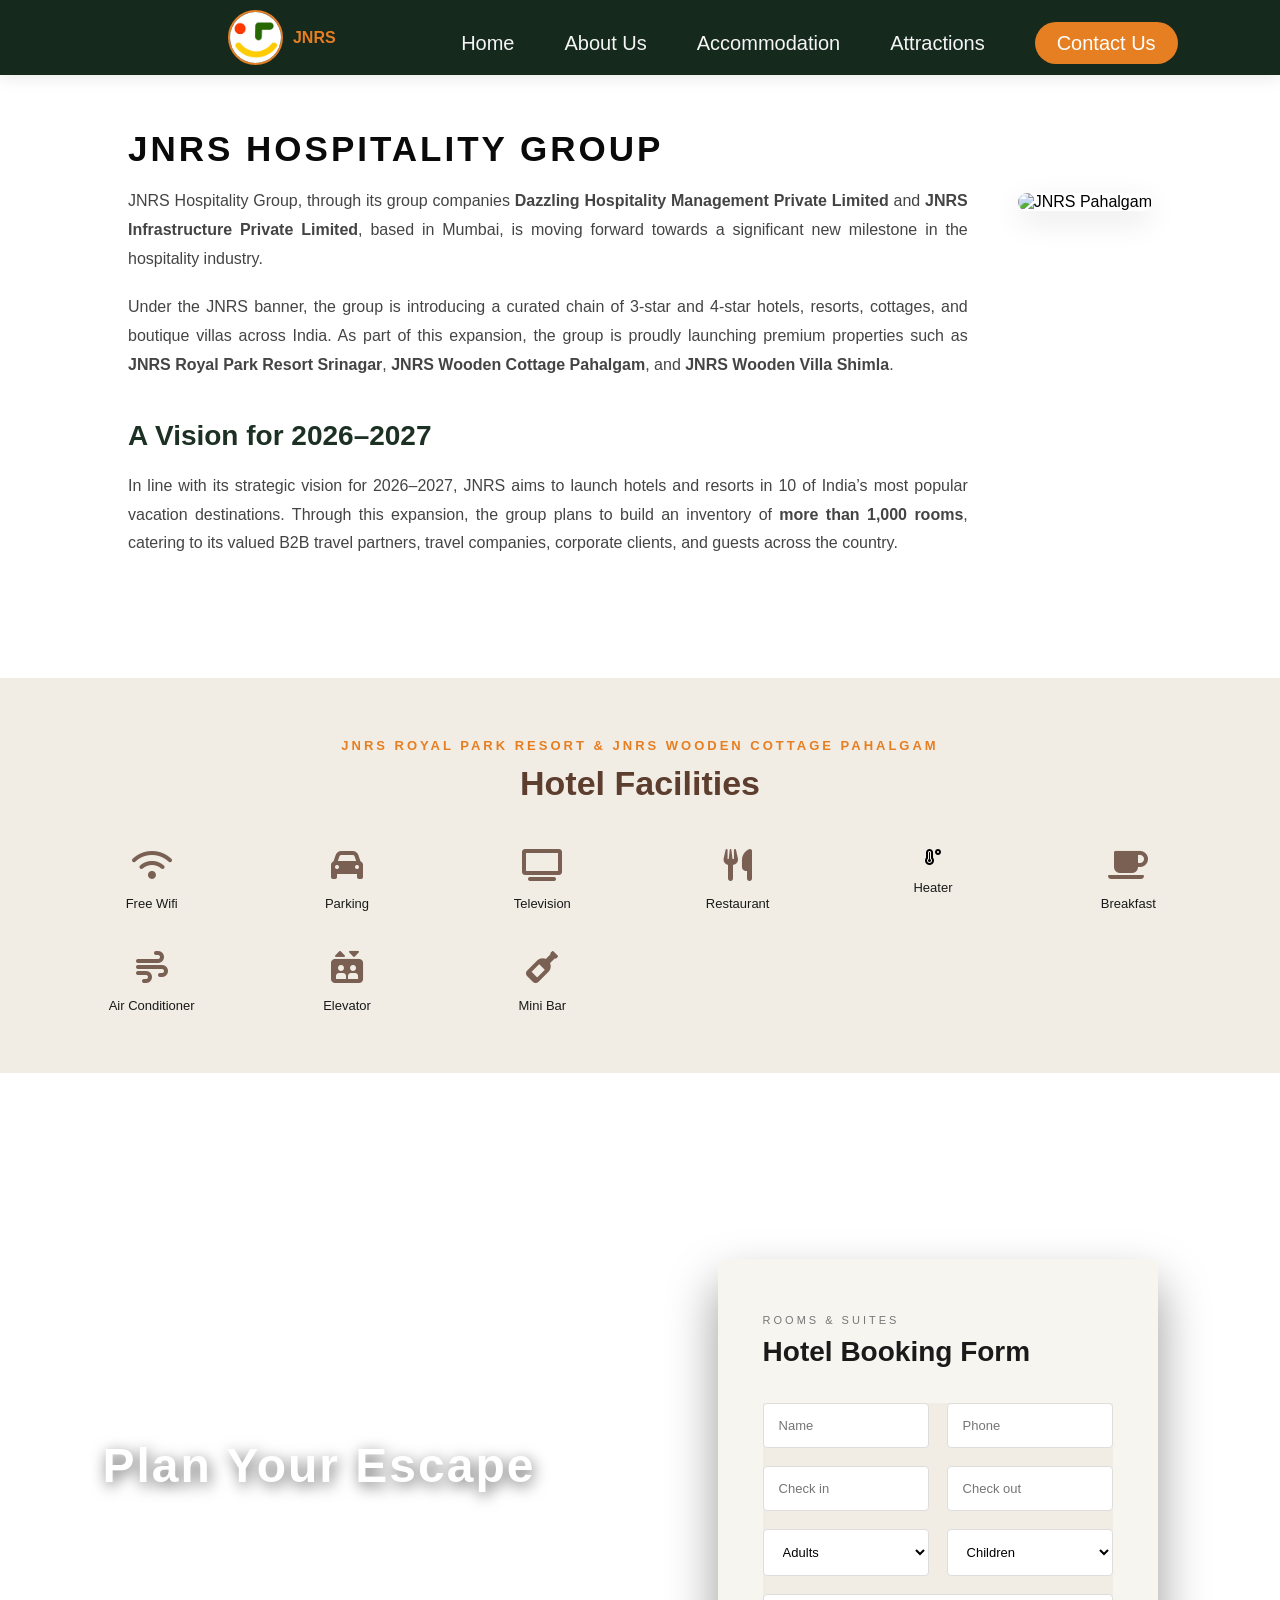
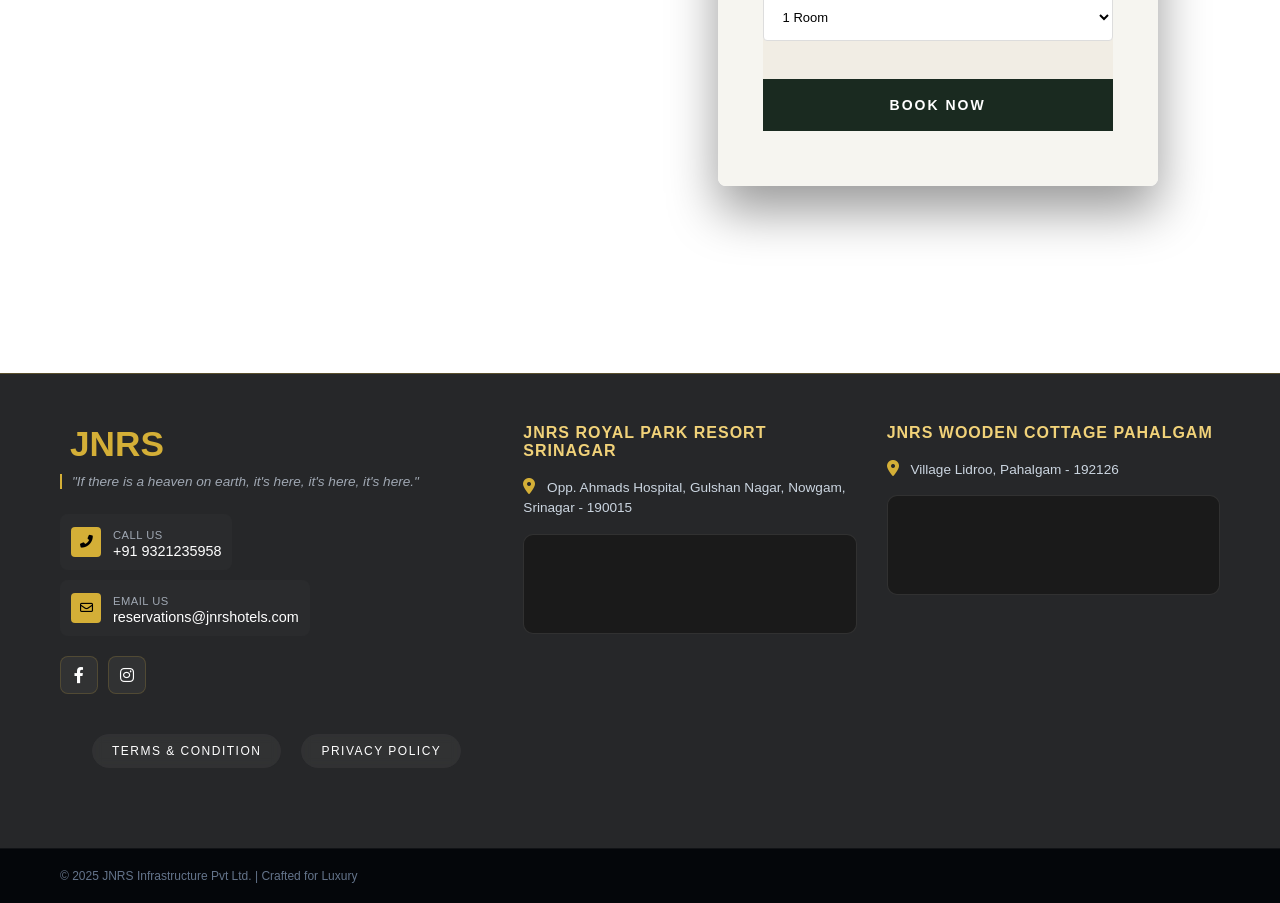
==== about.html @ b3de057d "Initial commit" ====
<!DOCTYPE html>
<html lang="en">
<head>
    <meta charset="UTF-8">
    <meta name="viewport" content="width=device-width, initial-scale=1.0">
    <title>About JNRS Hospitality Group | Mumbai</title>
    
   <link href="https://fonts.googleapis.com/css2?family=Poppins:wght@300;400;600&display=swap" rel="stylesheet">
    <link rel="stylesheet" href="https://cdnjs.cloudflare.com/ajax/libs/font-awesome/6.0.0/css/all.min.css">
    <link href="https://fonts.googleapis.com/css2?family=Poppins:wght@300;400;600;800&display=swap" rel="stylesheet">
    <link href="https://unpkg.com/aos@2.3.1/dist/aos.css" rel="stylesheet">
    <link rel="stylesheet" href="https://cdnjs.cloudflare.com/ajax/libs/font-awesome/6.0.0/css/all.min.css">
    <link rel="stylesheet" href="https://cdnjs.cloudflare.com/ajax/libs/animate.css/4.1.1/animate.min.css"/>
    <link rel="stylesheet" href="css/style.css">
    <style>
       .jnrs-legacy-section {
    padding: 100px 10%;
    background-color: #ffffff;
    font-family: 'Poppins', sans-serif;
}

.legacy-container {
    display: flex;
    gap: 50px;
    align-items: flex-start;
}

.legacy-text {
    flex: 1.2;
}

.legacy-tagline {
    font-size:35px;
    letter-spacing: 3px;
    color: #0a0a0a;
    display: block;
    /* margin-bottom: 15px; */
     font-weight: 900;
     margin-top:-4rem;

}

.legacy-title {
    font-family: 'Tenor Sans', sans-serif;
    font-size: 18px;
    line-height: 1.2;
    color: #1D3024;
    margin-top: 20px;
    font-weight: 400;
    margin-bottom:9px;
}

.sub-title-legacy {
    font-family: 'Tenor Sans', sans-serif;
    font-size: 28px;
    color: #1D3024;
    margin: 40px 0 20px;
}

.legacy-para {
    font-size: 16px;
    line-height: 1.8;
    color: #444;
    margin-bottom: 20px;
    text-align: justify;
}

/* --- YAHAN SE CHANGES HAIN (IMAGES ALAG KARNE KE LIYE) --- */

 

 
.img-wrapper-sub {
    flex: 1;             /* Barabar width */
    width: 100%;         
    margin-top: 0;       /* Sab clear kar diya */
    position: relative;  /* Overlap hatane ke liye absolute ki jagah relative */
     
}

.legacy-img-2 {
    width: 600px;
    height: 500px; 
    object-fit: cover;
    border-radius: 10px;
    box-shadow: 0 10px 30px rgba(0,0,0,0.1);
}
 

/* --- MOBILE SETTINGS --- */

@media (max-width: 992px) {
    .legacy-container {
        flex-direction: column; /* Mobile par text upar, images niche */
        margin-bottom:-5rem;
    }
    
    
    .legacy-text{
        margin-top:-2rem;
    }
    .legacy-tagline{
        font-size:18px;
        font-weight:900px;
        margin-bottom:-0.2rem;
        /* margin-top:3px;     */
    }
    
    .legacy-title {
        font-size: 32px;
    }

     .legacy-img-2 {
        height: 250px;         /* Mobile par height kam kar di taaki screen fit ho */
        margin-left:-1rem;
        width:100%;
    }
}
    </style>

</head>
<body>
  <header>
        <a href="index.html" class="logo">
          <div class="logo">
                <img src="images/image.png" alt="JNRS Logo">
                           <span>JNRS</span></a>
           </div>
           </a>
        
        <div class="menu-toggle" id="mobile-menu">
            <i class="fas fa-bars"></i>
        </div>

        <nav>
            <ul class="nav-links" id="nav-list" style="font-size:35px;">
                <li><a href="index.html">Home</a></li>
                <li><a href="about.html">About Us</a></li>
                <li><a href="index.html#accoommodation">Accommodation</a></li>
                <li><a href="index.html#attractions">Attractions</a></li>
                <li><a href="#contact" class="btn-contact">Contact Us</a></li>
            </ul>
        </nav>
    </header>
 <br>
 
    <section class="jnrs-legacy-section">
    <div class="legacy-container">
        <div class="legacy-text">
            <span class="legacy-tagline">JNRS HOSPITALITY GROUP</span>
            <!-- <h2 class="legacy-title">Strategic Vision Crafting Intimate Escapes.</h2> -->
            <br>
            <p class="legacy-para">
                JNRS Hospitality Group, through its group companies <strong>Dazzling Hospitality Management Private Limited</strong> and <strong>JNRS Infrastructure Private Limited</strong>, based in Mumbai, is moving forward towards a significant new milestone in the hospitality industry.
            </p>

            <p class="legacy-para">
                Under the JNRS banner, the group is introducing a curated chain of 3-star and 4-star hotels, resorts, cottages, and boutique villas across India. As part of this expansion, the group is proudly launching premium properties such as <strong>JNRS Royal Park Resort Srinagar</strong>, <strong>JNRS Wooden Cottage Pahalgam</strong>, and <strong>JNRS Wooden Villa Shimla</strong>.
            </p>

            <h3 class="sub-title-legacy">A Vision for 2026–2027</h3>
            
            <p class="legacy-para">
                In line with its strategic vision for 2026–2027, JNRS aims to launch hotels and resorts in 10 of India’s most popular vacation destinations. Through this expansion, the group plans to build an inventory of <strong>more than 1,000 rooms</strong>, catering to its valued B2B travel partners, travel companies, corporate clients, and guests across the country.
            </p>
        </div>

        <div class="legacy-images">
            <div class="img-wrapper-sub">
                <img src="https://images.unsplash.com/photo-1582719478250-c89cae4dc85b?auto=format&fit=crop&w=1000&q=80" alt="JNRS Pahalgam" class="legacy-img-2">
            </div>
        </div>
    </div>
</section>
 
<!-- section 6  FACILITIES-->
   <section class="facilities-section"> 
        <span class="fac-badge">JNRS ROYAL PARK Resort & JNRS WOODEN COTTAGE PAHALGAM </span>
        <h2 class="fac-title">Hotel Facilities</h2>

        <div class="facilities-grid">
            <div class="fac-item">
                <i class="fa-solid fa-wifi fac-icon"></i>
                <span>Free Wifi</span>
            </div>
            <div class="fac-item">
                <i class="fa-solid fa-car fac-icon"></i>
                <span>Parking</span>
            </div>
            <div class="fac-item">
                <i class="fa-solid fa-tv fac-icon"></i>
                <span>Television</span>
            </div>
            <div class="fac-item">
                <i class="fa-solid fa-utensils fac-icon"></i>
                <span>Restaurant</span>
            </div>
           <div class="fac-item">
                   <i class="fa-solid fa-temperature-high"></i>
                     <span>Heater</span>
              </div>
            <div class="fac-item">
                <i class="fa-solid fa-mug-saucer fac-icon"></i>
                <span>Breakfast</span>
            </div>
            <!-- <div class="fac-item">
                <i class="fa-solid fa-paw fac-icon"></i>
                <span>Pet Friendly</span>
            </div> -->
            <div class="fac-item">
                <i class="fa-solid fa-wind fac-icon"></i>
                <span>Air Conditioner</span>
            </div>
            <div class="fac-item">
                <i class="fa-solid fa-elevator fac-icon"></i>
                <span>Elevator</span>
            </div>
            <div class="fac-item">
                <i class="fa-solid fa-wine-bottle fac-icon"></i>
                <span>Mini Bar</span>
            </div>
            <!-- <div class="fac-item">
                <i class="fa-solid fa-vault fac-icon"></i>
                <span>Locker</span>
            </div> -->
        </div>
    </section>


 
     <div class="booking-wrapper">
        <section class="booking-section">
            <div class="booking-left">
                <h2>Plan Your Escape</h2>
                <p class="pc">In the paradise of Kashmir—where summers glow, winters sparkle with snow, and every occasion becomes magical—your story begins here.</p>
               <br>
                <div class="reservation-box">
                    
                    <div class="res-icon"><i class="fa-solid fa-phone-volume"></i></div>
                    <div class="res-text">
                         <!-- <a href="tel:9321235958" class="action-card"></a> -->
                        <span>Reservation</span>
                       
                        <div class="res-numbers">
                           +91 93212 35958
                        </div>
                    </a>
                    </div>
                    
                </div>
            </div>

            <div class="booking-right">
                <div class="form-header">
                    <span style="text-transform: uppercase; letter-spacing: 3px; font-size: 11px; color: #777; display: block; margin-bottom: 10px;">Rooms & Suites</span>
                    <h3>Hotel Booking Form</h3>
                </div>

                <form class="booking-form" action="process_booking.php" method="POST">
                    <div class="input-group">
                        <input type="text" name="guest_name" placeholder="Name" required>
                        <!-- <i class="fa-regular fa-user"></i> -->
                    </div>
                    
                    <div class="input-group">
                        <input type="tel" name="guest_phone" placeholder="Phone" required>
                        <!-- <i class="fa-solid fa-mobile-screen-button"></i> -->
                    </div>

                    <div class="input-group">
                        <input type="text" name="check_in" onfocus="(this.type='date')" onblur="(this.type='text')" placeholder="Check in" required>
                        <!-- <i class="fa-regular fa-calendar-days"></i> -->
                    </div>

                    <div class="input-group">
                        <input type="text" name="check_out" onfocus="(this.type='date')" onblur="(this.type='text')" placeholder="Check out" required>
                        <!-- <i class="fa-regular fa-calendar-days"></i> -->
                    </div>

                    <div class="input-group">
                        <select name="adults">
                            <option value="" disabled selected>Adults</option>
                           <option value="1">1 Adult</option>
                           <option value="2">2 Adults</option>
                           <option value="3">3 Adults</option>
                        </select>
                        <!-- <i class="fa-solid fa-chevron-down"></i> -->
                    </div>

                    <div class="input-group">
                        <select name="children">
                        <option value="" disabled selected>Children</option>
                            <option value="0">None</option>
                         <option value="1">1 Child</option>
                             <option value="2">2 Children</option>
                            </select>
                        <!-- <i class="fa-solid fa-chevron-down"></i> -->
                    </div>

                    <div class="input-group" style="grid-column: span 2;">
                        <select name="rooms">
                         <option value="1">1 Room</option>
                         <option value="2">2 Rooms</option>
                         <option value="3">3 Rooms</option>
                            </select>
                        <!-- <i class="fa-solid fa-chevron-down"></i> -->
                    </div>

                    <button type="submit" name="submit_booking" class="check-btn">BOOK NOW</button>
                </form>
            </div>
        </section>
        
        
    </div>
    <!-- footer -->
    <footer class="main-footer" data-aos="fade-up">
    <div class="footer-container">
        <div class="footer-grid">
            <div class="footer-col brand-info">
                <a href="#" class="logo footer-logo"><span>JNRS</span></a>
                <p class="brand-quote">"If there is a heaven on earth, it's here, it's here, it's here."</p>
                
                <div class="contact-actions">
                    <a href="tel:9321235958" class="action-card">
                        <div class="icon-box-sm"><i class="fas fa-phone-alt"></i></div>
                        <div class="action-text">
                            <span>Call Us</span>
                            <p id="contact">+91 9321235958</p>
                        </div>
                    </a>
                    <a href="mailto:reservations@jnrshotels.com" class="action-card">
                        <div class="icon-box-sm"><i class="far fa-envelope"></i></div>
                        <div class="action-text">
                            <span>Email Us</span>
                            <p>reservations@jnrshotels.com</p>
                        </div>
                    </a>
                </div>

                <div class="social-wrapper">
                    <a href="https://www.facebook.com/dazzling.travels.92" class="social-link" target="_blank"><i class="fab fa-facebook-f"></i></a>
                    <a href="https://www.instagram.com/jnrsinfrastructurepvtltd" class="social-link" target="_blank"><i class="fab fa-instagram"></i></a>
                    <!-- <a href="#" class="social-link" target="_blank"><i class="fab fa-google"></i></a> -->
                </div>
                  <div class="footer-links">
                  <a href="terms.html" class="footer-btn">Terms & Condition</a>
                      <a href="refund-policy.html" class="footer-btn">Privacy Policy</a>
                          <!-- <a href="#" class="footer-btn">Blog</a> -->
            </div>
                </div>

            <div class="footer-col">
                <h4 class="col-title">JNRS Royal Park Resort Srinagar </h4>
                <div class="loc-content">
                    <p class="loc-detail">
                        <i class="fas fa-map-marker-alt"></i> 
                        Opp. Ahmads Hospital, Gulshan Nagar, Nowgam, Srinagar - 190015
                    </p>
                    <div class="mini-map">
                        <iframe src="https://www.google.com/maps/embed?pb=!1m18!1m12!1m3!1d3307.2345!2d74.812345!3d34.012345!2m3!1f0!2f0!3f0!3m2!1i1024!2i768!4f13.1!3m3!1m2!1s0x0%3A0x0!2zMzTCsDAwJzQ0LjQiTiA3NMKwNDgnNDQuNCJF!5e0!3m2!1sen!2sin!4v1625000000000!5m2!1sen!2sin" allowfullscreen="" loading="lazy"></iframe>
                        <a href="https://maps.app.goo.gl/pztSNGgha9EeiLEQ6" target="_blank" class="map-btn">Get Direction <i class="fas fa-arrow-right"></i></a>
                    </div>
                </div>
                <br>
                <br>
                
            </div>
            

            <div class="footer-col">
                <h4 class="col-title">JNRS Wooden Cottage Pahalgam  </h4>
                <div class="loc-content">
                    <p class="loc-detail">
                        <i class="fas fa-map-marker-alt"></i>
                         
  Village Lidroo, Pahalgam - 192126
                    </p>
                    <div class="mini-map">
                        <iframe src="https://www.google.com/maps/embed?pb=!1m18!1m12!1m3!1d3315.1234!2d75.312345!3d34.022345!2m3!1f0!2f0!3f0!3m2!1i1024!2i768!4f13.1!3m3!1m2!1s0x0%3A0x0!2zMzTCsDAxJzIwLjAiTiA3NcKwMTgnNDQuNCJF!5e0!3m2!1sen!2sin!4v1625000000000!5m2!1sen!2sin" allowfullscreen="" loading="lazy"></iframe>
                        <a href="https://maps.app.goo.gl/pWcfEBao93suQa9q9" target="_blank" class="map-btn">Get Direction <i class="fas fa-arrow-right"></i></a>
                    </div>
                </div>
            </div>
        </div>
      
    </div>

    <div class="footer-copyright">
        <div class="container bottom-flex">
            <p>© 2025 JNRS Infrastructure Pvt Ltd. | Crafted for Luxury</p>
            <!-- <div class="trust-badges">
                <i class="fab fa-cc-visa"></i>
                <i class="fab fa-cc-mastercard"></i>
                <i class="fas fa-shield-alt"></i>
            </div> -->
        </div>
    </div>
</footer>
    <script src="https://unpkg.com/aos@2.3.1/dist/aos.js"></script>
<script src="script.js"></script>
    <script src="https://unpkg.com/aos@2.3.1/dist/aos.js"></script>
    <script>AOS.init({ duration: 1000 });</script>
    <script>
    const counters = document.querySelectorAll('.counter');
    const speed = 200; // Animation ki speed (jitna kam, utna fast)

    const startCounters = () => {
        counters.forEach(counter => {
            const updateCount = () => {
                const target = +counter.getAttribute('data-target');
                const count = +counter.innerText;

                // Increament calculate karna
                const inc = target / speed;

                if (count < target) {
                    // Number badhana aur round karna
                    counter.innerText = Math.ceil(count + inc);
                    setTimeout(updateCount, 15);
                } else {
                    counter.innerText = target;
                }
            };
            updateCount();
        });
    }

    // Intersection Observer taaki animation tabhi chale jab user section par pahuche
    const observer = new IntersectionObserver((entries) => {
        entries.forEach(entry => {
            if(entry.isIntersecting) {
                startCounters();
                observer.unobserve(entry.target); // Ek hi baar animate hoga
            }
        });
    }, { threshold: 0.5 });

    document.querySelectorAll('.stats-grid').forEach(grid => {
        observer.observe(grid);
    });
</script>
 <script src="https://unpkg.com/aos@2.3.1/dist/aos.js"></script>
<script src="js/script.js"></script>
</body>
</html>
---- css/style.css ----
/* Universal Reset */






  
* {
    margin: 0;
    padding: 0;
    box-sizing: border-box;
    font-family: 'Poppins', sans-serif;
}





html, body {
    overflow-x: hidden;
    scroll-behavior: smooth;
    width: 100%;
    background-color:white;
}



/* video */


.video-section {
    width: 100%;
    padding: 40px 20px; /* Padding thoda kam kiya */
    background: #f5f7fa;
    text-align: center;
    /* Height yaha se hatayein taaki content ke hisab se adjust ho */
}

.video-box {
    position: relative;
    width: 80%; /* Video ki width thodi kam ki screen par center dikhne ke liye */
    max-width: 900px; /* Laptop par bahut bada na dikhe */
    margin: 0 auto; /* Center alignment */
    border-radius: 15px;
    overflow: hidden;
    box-shadow: 0 10px 25px rgba(0,0,0,0.2);
    
    /* Yaha se aap height control kar sakte hain */
    height: 450px; /* Aap is value ko 300px ya 400px karke check kar sakte hain */
}

.video-box video {
    width: 100%;
    height: 100%; /* Box ki height ko fill karega */
    display: block;
    object-fit: cover; /* Video stretch nahi hogi, perfectly crop hokar fit hogi */
}

/* Mobile ke liye height adjust karein */
@media (max-width: 768px) {
    .video-box {
        width: 100%;
        height: 250px; /* Mobile par height kam rakhi */
    }
}











header {
    display: flex;
    justify-content: space-between;
    align-items: center;
    padding: 10px 8%; /* Vertical padding thoda kam kiya hai logo fit karne ke liye */
    background: #16291d;
    box-shadow: 0 4px 15px rgba(0,0,0,0.08);
    position: sticky;
    top: 0;
    z-index: 1000;
}

/* --- Logo Section Start --- */
.logo {
    display: flex;
    align-items: center;
    text-decoration: none;
}

.logo img {
    width: 55px;         /* Logo ka size yahan se control karein */
    height: 55px;        /* Width aur Height same rakhein perfect circle ke liye */
    border-radius: 50%;  /* Perfect Circle ke liye hamesha 50% use karein */
    object-fit: cover;   /* Image ko stretch hone se bachata hai */
    border: 2px solid #e67e22; /* Optional: Logo ke charo taraf ek orange ring */
}

.logo span { 
    color: #e67e22; 
    margin-left: 10px; /* Logo aur text ke beech gap */
    font-weight: 700;
}
/* --- Logo Section End --- */

.nav-links {
    list-style: none;
    display: flex;
    gap: 50px;
    align-items: center;
}

.nav-links li a {
    text-decoration: none;
    color: #f5f5f6;
    font-size: 20px;
    font-weight: 500;
    transition: 0.3s;
}

.nav-links li a:not(.btn-contact):hover { 
    color: #e67e22; 
}

.btn-contact {
    background: #e67e22;
    color: white !important;
    padding: 10px 22px;
    border-radius: 50px;
    text-align: center;
}

.menu-toggle {
    display: none;
    font-size: 37px;
    cursor: pointer;
    color: #ffffff; /* Green background par black ki jagah white behtar dikhega */
}

/* --- Responsive Styles --- */
@media (max-width: 992px) {
    header { 
        padding: 10px 20px; 
        width: 100%;
    }

    .menu-toggle { 
        display: block; 
        margin-right: -8rem; /* Margin-right ko clean kiya */
    }
  
    .logo img{
    /* display: flex; */
    /* align-items: center; */
    /* text-decoration: none; */
    margin-left:-10em;
   }

    .nav-links {
        position: absolute;
        top: 75px; 
        right: 5%;
        width: 200px;
        background: #020202;
        flex-direction: column;
        gap: 10px;
        padding: 25px;
        border-radius: 15px;
        box-shadow: 0 10px 30px rgba(0, 0, 0, 0.5);
        transform: translateY(-20px);
        opacity: 0;
        visibility: hidden;
        transition: all 0.3s ease-in-out;
    }

    .nav-links.active {
        transform: translateY(0);
        opacity: 1;
        visibility: visible;
    }

    .nav-links li {
        width: 100%;
        text-align: center;
    }

    .nav-links li a {
        display: block;
        padding: 10px;
        font-size: 16px;
    }

    .btn-contact {
        margin-top: 10px;
        width: 100%;
    }
}
/* body{
    background:#000;
    font-family: Arial, sans-serif;
} */

/* HERO SECTION */
.hero-section{
   position: relative;
    width: 100%;
    height: 100vh;
    overflow: hidden;
    background-color: #000; /* Background black taaki vertical images ke side mein khali na dikhe */
    margin-top:0.01rem;
}

/* SLIDER WRAPPER */
.slider{
    width: 1000px; /* Ise 100% rakhein taaki responsive rahe */
    height:1700px;
}

/* SLIDE */
.slide{
    position: absolute;
    top:1rem;
    left: 0;
    background-position: center;
    background-repeat: no-repeat;
    opacity: 0;
    transition: opacity 1s ease-in-out;
}

/* Active Slide */
.slide.active{
    opacity:1;
}

/* Horizontal Image (default) */
.cover{
    background-size:900px;
}

/* Vertical Image */
.contain{
    background-size:contain;
    background-color:#000;
}

/* Sabse pehle Desktop/Laptop ke liye default style */
 

/* MOBILE */
@media(max-width:768px){
    .overlay h1{
        font-size:24px;
    }
}
        /* sayari */
        .shayari-container {
    margin-top:5px;
    padding-top: 10px;
    /* border-top: 1px solid rgba(12, 12, 12, 0.3); Halka sa orange line separator */
    text-align: center;
}
 

.persian-text {
    font-family: 'Poppins', serif;
    font-style: italic;
    font-size: 1.4rem;
    color: #0a0a0a; /* Golden color */
    font-weight: 600;
    letter-spacing: 1px;
    margin-bottom: 5px;
    text-shadow: 2px 2px 4px rgba(0,0,0,0.5);
}

.translation {
    font-size: 0.9rem;
    color: #090909;
    opacity: 0.7;
    font-weight: 300;
    text-transform: uppercase;
    letter-spacing: 2px;
}

/* Mobile responsive ke liye */
@media (max-width: 768px) {
    .persian-text { font-size: 1.1rem; }
    .translation { font-size: 0.7rem; }
}
/* --- MEDIA QUERIES --- */

/* 1. Tablets aur Choti Screens ke liye (Max-width: 1024px) */
@media (max-width: 1024px) {
    .slider {
        width: 100%; /* Slider ko poori width do */
        height: 80vh; /* Height thodi kam kar sakte hain landscape images ke liye */
    }
}

/* 2. Mobile Phones ke liye (Max-width: 768px) */
@media (max-width: 768px) {
    .hero-section {
        height: 60vh; /* Mobile par height thodi kam rakhein taaki content niche dikhe */
    }

    .slider {
        width: 100%;
        height: 100%;
    }

    /* Vertical images ko mobile screen par fit karne ke liye */
    .slide {
        background-size: contain !important; /* Forcefully image ko fit karega */
        background-position: center top;    /* Image ko upar se align karega */
    }

    /* Agar aapne inline width/height di hai, toh use reset karein */
    .slide[style] {
        width: 100% !important;
        height: 100% !important;
    }
}

/* 3. Bahut chote phones ke liye (Max-width: 480px) */
@media (max-width: 480px) {
    .hero-section {
        height: 50vh; /* Chote mobile ke liye optimized height */
    }

    .persian-text {
        font-size: 1rem;
        letter-spacing: 0.5px;
    }

    .translation {
        font-size: 0.6rem;
    }
}




/* --- 3) WELCOME SECTION --- */

 :root {
    --gold: #e67e22;
    --dark-green: #073107;
    --light-text: #555;
}

.container-welcome {
    display: flex;
    align-items: center;
    justify-content: space-between;
    max-width: 1200px; /* Thoda kam kiya professional look ke liye */
    margin: 80px auto;
    padding: 0 5%;
    gap: 60px;
    /* background-color:white; */
}

/* --- Left Side: Text --- */
.content-side-1 {
    flex: 1;
}

.sub-heading-1 {
    text-transform: uppercase;
    letter-spacing: 4px;
    font-size: 13px;
    font-weight: 600;
    margin-bottom: 15px;
    color: var(--gold);
}

.main-heading-1 {
    font-family: 'Tenor Sans', serif;
    font-size: 36px; /* Optimized size */
    line-height: 1.3;
    color: #1a1a1a;
    margin-bottom: 25px;
}

.description-1 {
    font-size: 16px;
    line-height: 1.7;
    color: var(--light-text);
    margin-bottom: 20px;
    text-align: left; /* Justify se better left-align lagta hai modern UI mein */
}

/* Reservation Box */
.reservation-box-1 {
    display: flex;
    align-items: center;
    margin-right:12rem;
     margin-bottom:-5rem;
    gap: 15px;
}

.icon-circle {
    background: #fdf2e9;
    padding: 12px;
    border-radius: 50%;
    display: flex;
    align-items: center;
    justify-content: center;
}

.phone-icon-1 {
    width: 24px;
    height: 24px;
    stroke: var(--gold);
}

.res-text-1 p {
    font-size: 14px;
    color: #888;
    margin: 0;
    text-transform: uppercase;
}

.res-text-1 span {
    font-size: 20px;
    font-weight: 700;
    color: var(--dark-green);
}

/* --- Right Side: Images --- */


/* --- Right Side: Images Section --- */
.image-side-1 {
    flex: 1;
    display: flex;
    gap: 20px;
    align-items: flex-start; /* Isse upar wali image top se chipki rahegi */
}

.img-wrapper-tall, .img-wrapper-short {
    width: 50%;
    overflow: hidden;
    border-radius: 1px; /* Thoda zyada round professional lagta hai */
    box-shadow: 0 20px 40px rgba(0,0,0,0.1);
}

/* 1. LEFT IMAGE: Ise niche karne ke liye */
.img-wrapper-tall {
    margin-top: 80px; /* Isse left image niche ho jayegi */
}

/* 2. RIGHT IMAGE: Ise upar karne ke liye margin 0 karein */
.img-wrapper-short {
    margin-top: 0; 
}

.img-tall-1, .img-large-1 {
    width: 100%;
    height: 380px; /* Size thoda aur compact kiya professional look ke liye */
    object-fit: cover;
    display: block;
    transition: transform 0.5s ease;
}
/* --- Mobile Styling --- */
@media (max-width: 992px) {
    .container-welcome {
        flex-direction: column;
        text-align: center;
        margin: 40px auto;
    }
    
    .description-1 { text-align: center; }

   .res-text-1 span {
    font-size:15px;
    font-weight:200;
    color: var(--dark-green);
}
    
    .reservation-box-1 { justify-content: center;
        }
}
 /* --- Mobile Styling Updated --- */
@media (max-width: 992px) {
    .container-welcome {
        flex-direction: column; /* Text upar, images niche */
        text-align: center;
        margin: 40px auto;
        padding: 0 20px;
    }
    
    .description-1 { 
        text-align: center; 
    }

    .image-side-1 {
        width: 100%;
        display: flex; /* Images ko side-by-side rakhega */
        gap: 15px;
        margin-top: 40px;
        justify-content: center;
        align-items: flex-start; /* Isse alignment top se start hogi */
    }
    
    .img-wrapper-tall, .img-wrapper-short {
        width: 45%; /* Mobile par dono images side-by-side aayengi */
    }

    /* LEFT IMAGE: Mobile par bhi niche rahegi */
    .img-wrapper-tall {
        margin-top: 50px; /* Mobile ke liye thoda kam gap (adjustment) */
    }

    /* RIGHT IMAGE: Mobile par upar rahegi */
    .img-wrapper-short {
        margin-top: 0;
    }
    
    .img-tall-1, .img-large-1 {
        height: 250px; /* Mobile par height thodi kam taaki screen par fit aaye */
    }
    
    .reservation-box-1 { 
        justify-content: center; 
    }
}


/* --- Mobile Styling Updated --- */
@media (max-width: 992px) {
    .container-welcome {
        flex-direction: column; 
        text-align: left; /* Laptop jaisa left align rakhne ke liye */
        margin: 40px auto;
        padding: 0 20px;
    }
    
    .description-1 { 
        text-align: left; /* Laptop screen jaisa left alignment */
    }

    /* Reservation Box Alignment (Laptop style) */
    .reservation-box-1 { 
        justify-content: flex-start; /* Isse content center ke bajaye left se start hoga */
        margin-right: 0; /* Laptop ke heavy margin ko reset kiya */
        margin-bottom:-70px; /* Overlap issue fix karne ke liye */
        gap: 15px;
    }

    /* Text Boldness & Styling */
    .res-text-1 p {
         font-size:15px; /* Laptop jaisa bada size */
        font-weight: 800; /* Number ko extra bold kiya */
        color: var(--dark-green);
        display: block; /* Number ko nayi line par lane ke liye */
    }

    .res-text-1 span {
        font-size: 20px; /* Laptop jaisa bada size */
        font-weight: 800; /* Number ko extra bold kiya */
        color: var(--dark-green);
        display: block; /* Number ko nayi line par lane ke liye */
    }

    /* Images Side-by-Side as requested */
    .image-side-1 {
        width: 100%;
        display: flex; 
        gap: 15px;
        margin-top: 40px;
        justify-content: center;
        align-items: flex-start; 
    }
    
    .img-wrapper-tall, .img-wrapper-short {
        width: 48%; 
    }

    .img-wrapper-tall {
        margin-top: 40px; /* Staircase effect maintain rakha */
    }

    .img-wrapper-short {
        margin-top: 0;
    }
    
    .img-tall-1, .img-large-1 {
        height: 280px; 
    }
}














/* why stay */
/* --- Desktop & General Styles --- */
.experience-section {
    padding: 60px 0;
    background-color:#F1EDE4;
    font-family: 'Poppins', sans-serif;
    color: #444;
}

.experience-content {
    max-width: 900px;
    margin: 0 auto;
    padding: 0 20px;
}

.main-heading {
    font-size: 1.8rem;
    font-weight: 600;
    letter-spacing: 1px;
    color: #222;
    margin-bottom: 25px;
    text-transform: uppercase;
    line-height: 1.3;
}

.experience-list {
    list-style: none;
    padding: 0;
}

.experience-list li {
    position: relative;
    padding-left: 25px;
    margin-bottom: 20px; /* Desktop gap */
    line-height: 1.6;
    font-size: 1.05rem;
    color: #555;
    text-align: left; /* Text-justify se mobile par gaps aate hain, left align clean hai */
}

.experience-list li::before {
    content: "•";
    position: absolute;
    left: 0;
    color: #e67e22; /* Aapke theme ka orange color */
    font-size: 1.5rem;
    top: -2px;
}

.experience-list li strong {
    color: #222;
    font-weight: 600;
    display: inline; /* Heading aur text ek hi line se shuru honge */
}

/* --- Mobile Responsive (Phone ke liye adjustments) --- */
@media (max-width: 768px) {
    .experience-section {
        padding: 40px 0; /* Section padding thodi kam ki */
    }

    .main-heading {
        /* Heading ko ek line mein laane ke liye size chota kiya */
        font-size: 12px; 
        letter-spacing: 0.5px;
        margin-bottom: 20px;
        text-align: center; /* Mobile par center heading professional lagti hai */
        white-space: nowrap; /* Force karega ek line mein rehne ko */
        overflow: hidden;
        text-overflow: ellipsis; /* Agar screen bahut choti ho toh text katega nahi */
    }

    .experience-list li {
        font-size: 14px;
        margin-bottom: 12px; /* Subheadings ke beech gap kam kar diya */
        padding-left: 20px;
        line-height: 1.5;
    }

    .experience-list li::before {
        font-size: 1.2rem;
        top: -3px;
    }
}



        /* Facilities Section Styling */

/* --- Section 2: Hotel Facilities (Combined & Professional) --- */
.facilities-section {
    padding: 60px 5%; 
    text-align: center;
    background-color:#F1EDE4;
    margin-top: 0;
}

/* Subheading/Badge Styling */
.fac-badge {
    text-transform: uppercase;
    letter-spacing: 3px; 
    font-size: 13px;
    color: #e67e22; /* Theme Gold/Orange */
    font-weight: 600;
    margin-bottom: 10px;
    display: block;
}

/* Main Heading Styling */
.fac-title {
    font-family: 'Tenor Sans', sans-serif;
    font-size: 34px; /* Professional size for desktop */
    color: #5c3d2e;
    margin-bottom: 45px;
    line-height: 1.2;
}

/* Facilities Grid Layout */
.facilities-grid {
    display: grid;
    grid-template-columns: repeat(6, 1fr);
    gap: 40px 20px;
    max-width: 1200px;
    margin: 0 auto;
}

.fac-item {
    display: flex;
    flex-direction: column;
    align-items: center;
    gap: 15px;
}

.fac-icon {
    font-size: 32px;
    color: #5c3d2e;
    opacity: 0.8;
    transition: 0.3s;
}

.fac-item span {
    font-size: 13px;
    color: #1a1a1a;
    font-weight: 400;
    font-family: 'Tenor Sans', sans-serif;
}

/* Hover Effect */
.fac-item:hover .fac-icon {
    transform: scale(1.1);
    opacity: 1;
}

/* --- Responsive View (Phone & Tablets) --- */
@media (max-width: 992px) {
    .facilities-section {
        padding: 40px 15px;
    }

    .fac-title {
        /* Phone par ek line mein fit karne ke liye logic */
        font-size: 18px; 
        white-space: nowrap; 
        letter-spacing: 0.5px;
        margin-bottom: 30px;
        font-weight: 600;
    }

    .fac-badge {
        font-size: 11px;
        letter-spacing: 2px;
    }

    /* Mobile par 3 columns ka grid */
    .facilities-grid { 
        grid-template-columns: repeat(3, 1fr); 
        gap: 25px 10px; 
    }

    .fac-icon {
        font-size: 26px; /* Mobile par icon thoda chota */
    }

    .fac-item span {
        font-size: 11px; /* Text bhi readable rahega mobile par */
    }
}
/*  */


/* Accommodation Section */

        /* Basic reset for CLEAN OVERLAP */
        

        /* General Reset */
* {
    margin: 0;
    padding: 0;
    box-sizing: border-box;
    font-family: 'Segoe UI', Tahoma, Geneva, Verdana, sans-serif;
}

 

/* Header Section */
.header-section {
    padding: 60px 10%;
    /* background-color: #fdfdfd; Light cream top bar */
    /* border-top: 15px solid #efeadc; */
    margin-bottom:-6rem;
    margin-left:1rem;
}

.subtitle {
    letter-spacing: 3px;
    font-size: 14px;
    font-weight: 500;
    margin-bottom:1px;
    color: #222;
}

.main-title {
    font-size: 48px;
    font-weight: 300;
    color: #1a3321; /* Dark green tone */
    font-family: 'Tenor Sans', sans-serif;
}

/* Attractions Grid */
.attractions-container {
    width: 90%;          /* Total width ka 90% lega */
    max-width: 1200px;   /* Zyada badi screen par 1200px se bahar nahi jayega */
    margin: 50px auto;   /* 'auto' left/right se center kar dega, 50px top/bottom gap */
    box-shadow: 0 10px 30px rgba(0,0,0,0.1); /* Optional: Thoda premium look ke liye */
    overflow: hidden;    /* Taaki corners clean rahein */
}

.attraction-row {
    display: flex;
    flex-wrap: wrap;
    min-height: 450px;
}

.attraction-image, .attraction-content {
    flex: 1;
    min-width: 50%;
}

.attraction-image img {
    width: 100%;
    height: 100%;
    object-fit: cover;
    display: block;
}

.attraction-content {
    background-color: #efeadc; /* Beige background from image */
    padding: 60px 80px;
    display: flex;
    flex-direction: column;
    justify-content: center;
}

/* Alternating Layout Logic */
.attraction-row.reverse {
    flex-direction: row-reverse;
}

/* Text Elements */
.label {
    letter-spacing: 2px;
    font-size: 13px;
    color: #555;
    margin-bottom: 15px;
    text-transform: uppercase;
}

.attraction-content h2 {
    font-size: 32px;
    font-weight: 400;
    margin-bottom: 20px;
    color: #1a1a1a;
}

.description {
    line-height: 1.6;
    font-size: 16px;
    color: #444;
    margin-bottom: 30px;
}

/* Button Styling */
.read-more {
    display: inline-block;
    background-color: #1e2d1f; /* Dark forest green */
    color: white;
    padding: 12px 25px;
    text-decoration: none;
    font-size: 14px;
    letter-spacing: 1px;
    width: fit-content;
    transition: 0.3s;
}

.read-more:hover {
    background-color: #2e4530;
}

/* Responsive for Mobile */
@media (max-width: 768px) {
    .attraction-row, .attraction-row.reverse {
        flex-direction: column;
    }
    .attraction-content {
        padding: 40px 20px;
    }
   .header-section {
    /* padding: 60px 10%; */
    /* background-color: #fdfaf3; Light cream top bar */
    /* border-top: 15px solid #efeadc; */
    margin-top:-2rem;
    margin-left:1rem;
    height:170px;
}

.subtitle {
    /* letter-spacing: 3px; */
    font-size: 12px;
    font-weight: 500;
    margin-left:-2rem;
    color: #222;
}

.main-title {
    font-size: 18px;
    font-weight: 600;
     margin-left:-2rem;
    color: #1a3321; /* Dark green tone */
}
}
     

        
/* refund */
.policy-overview {
    padding: 80px 0;
    background: #fdfdfd;
}

.overview-wrapper {
    max-width: 800px;
    margin: 40px auto 0;
}

.policy-item {
    background: #fff;
    border: 1px solid #eee;
    margin-bottom: 15px;
    border-radius: 12px;
    overflow: hidden;
    transition: 0.3s;
}

.policy-header {
    padding: 20px 25px;
    display: flex;
    justify-content: space-between;
    align-items: center;
    cursor: pointer;
    background: #fff;
    transition: 0.3s;
}

.policy-header h4 {
    margin: 0;
    font-size: 1.1rem;
    color: #333;
    display: flex;
    align-items: center;
    gap: 15px;
}

.policy-header h4 i {
    color: var(--gold);
}

.policy-body {
    max-height: 0;
    overflow: hidden;
    padding: 0 25px;
    transition: all 0.4s cubic-bezier(0, 1, 0, 1);
    background: #fafafa;
}

.policy-body p {
    padding-bottom: 20px;
    color: #666;
    font-size: 0.95rem;
    line-height: 1.6;
}

/* Active State */
.policy-item.active {
    border-color: var(--gold);
    box-shadow: 0 10px 20px rgba(0,0,0,0.05);
}

.policy-item.active .policy-body {
    max-height: 200px;
}

.policy-item.active .policy-header i.fa-chevron-down {
    transform: rotate(180deg);
    color: var(--gold);
}

/* More Button Styling */
.more-btn-wrapper {
    text-align: center;
    margin-top: 35px;
}

.btn-more {
    padding: 12px 30px;
    background: var(--gold);
    color: #000;
    text-decoration: none;
    font-weight: 600;
    border-radius: 50px;
    transition: 0.3s;
    display: inline-flex;
    align-items: center;
    gap: 10px;
}

.btn-more:hover {
    transform: translateY(-3px);
    box-shadow: 0 5px 15px rgba(212, 175, 55, 0.4);
}

/* footer */
:root {
    --gold: #D4AF37;
    --dark-footer: #05070a;
    --glass: rgba(255, 255, 255, 0.05);
}



:root {
    --gold: #D4AF37;
    --gold-light: #f1d279;
    --dark-footer: #262729; /* Slightly darker for better contrast */
    --text-muted: #a0a8b3;
    --glass-white: rgba(255, 255, 255, 0.03);
}

.main-footer {
    background: var(--dark-footer);
    color: #ffffff;
    padding-top: 50px;
    border-top: 1px solid rgba(212, 175, 55, 0.3);
    font-family: 'Poppins', sans-serif;
}

.footer-container {
    max-width: 1200px;
    margin: 0 auto;
    padding: 0 20px;
}

.footer-grid {
    display: grid;
    grid-template-columns: 1.3fr 1fr 1fr;
    gap: 30px;
    padding-bottom: 40px;
}

/* Brand Section */
.footer-logo { 
    font-size: 2.2rem !important; 
    margin-bottom: 10px; 
    display: block;
    text-decoration: none; 
    color: #fff;
    font-weight: 700;
}
.footer-logo span { color: var(--gold); }

.brand-quote { 
    font-style: italic; 
    color: var(--text-muted); 
    font-size: 0.85rem; 
    margin-bottom: 25px;
    border-left: 2px solid var(--gold);
    padding-left: 10px;
}

/* Compact Contact Action Cards */
.contact-actions {
    display: flex;
    flex-direction: column;
    gap: 12px;
    margin-bottom: 20px;
}

.action-card {
    display: flex;
    align-items: center;
    gap: 12px;
    background: var(--glass-white);
    padding: 8px 12px;
    border-radius: 8px;
    text-decoration: none;
    border: 1px solid rgba(255, 255, 255, 0.05);
    transition: 0.3s ease;
    width: fit-content;
}

.action-card:hover {
    background: rgba(212, 175, 55, 0.08);
    border-color: var(--gold);
    transform: translateX(5px);
}

.icon-box-sm {
    width: 32px;
    height: 32px;
    background: var(--gold);
    color: #000;
    border-radius: 6px;
    display: flex;
    align-items: center;
    justify-content: center;
    font-size: 0.9rem;
}

.action-text span { font-size: 0.7rem; color: var(--text-muted); text-transform: uppercase; letter-spacing: 0.5px; }
.action-text p { margin: 0; font-size: 0.9rem; color: #fff; font-weight: 500; }

/* Property Columns */
.col-title {
    color: var(--gold-light);
    margin-bottom: 18px;
    font-size: 1rem;
    font-weight: 600;
    text-transform: uppercase;
    letter-spacing: 1px;
}

.loc-detail { 
    font-size: 0.85rem; 
    color: #cbd5e0; 
    line-height: 1.5; 
    margin-bottom: 15px; 
}
.loc-detail i { color: var(--gold); margin-right: 8px; font-size: 1rem; }

/* Map Design */
.mini-map {
    position: relative;
    height: 90px;
    border-radius: 8px;
    overflow: hidden;
    border: 1px solid rgba(255, 255, 255, 0.1);
}
.mini-map iframe { width: 100%; height: 100%; border: none; filter: grayscale(1) invert(0.92) contrast(0.8); }

.map-btn {
    position: absolute;
    inset: 0;
    background: rgba(0,0,0,0.7);
    color: var(--gold);
    display: flex;
    align-items: center;
    justify-content: center;
    gap: 8px;
    text-decoration: none;
    font-size: 0.75rem;
    font-weight: 600;
    opacity: 0;
    transition: 0.3s;
}
.mini-map:hover .map-btn { opacity: 1; }

/* Social Icons */
.social-wrapper { display: flex; gap: 10px; }
.social-link {
    width: 36px; height: 36px; border-radius: 8px;
    background: var(--glass-white);
    display: flex; align-items: center; justify-content: center;
    color: #fff; text-decoration: none; transition: 0.3s;
    border: 1px solid rgba(255,255,255,0.1);
}
.social-link:hover { background: var(--gold); color: #000; transform: translateY(-3px); border-color: var(--gold); }

/* Copyright Bar */
.footer-copyright { 
    background: #04060a; 
    padding: 20px 0; 
    border-top: 1px solid rgba(255,255,255,0.05); 
}
.bottom-flex { display: flex; justify-content: space-between; align-items: center; max-width: 1200px; margin: 0 auto; padding: 0 20px;}
.bottom-flex p { font-size: 0.75rem; color: #64748b; margin: 0; }
.trust-badges { color: #334155; font-size: 1.2rem; display: flex; gap: 15px; }
.trust-badges i:hover { color: var(--gold); }

/* Responsive */
@media (max-width: 992px) {
    .footer-grid { grid-template-columns: 1fr; gap: 40px; text-align: center; }
    .action-card { margin: 0 auto; }
    .brand-quote { border-left: none; border-bottom: 2px solid var(--gold); padding: 0 0 10px 0; display: inline-block; }
    .social-wrapper { justify-content: center; }
    .bottom-flex { flex-direction: column; gap: 15px; text-align: center; }
}
/* --- Social Rotation Animation --- */
.social-link {
    width: 38px;
    height: 38px;
    background: var(--glass);
    border: 1px solid rgba(212, 175, 55, 0.2);
    border-radius: 8px;
    display: flex;
    align-items: center;
    justify-content: center;
    color: #fff;
    text-decoration: none;
    transition: all 0.5s cubic-bezier(0.175, 0.885, 0.32, 1.275);
    perspective: 1000px; /* For 3D feel */
}

.social-link i {
    transition: 0.5s;
}

.social-link:hover {
    background: var(--gold);
    color: #000;
    transform: translateY(-5px) rotateY(360deg); /* 3D Rotation */
    border-color: var(--gold);
    box-shadow: 0 5px 15px rgba(212, 175, 55, 0.4);
}

/* --- Map Fix & Visibility --- */
.mini-map {
    position: relative;
    height: 100px;
    background: #1a1a1a; /* Placeholder color if map loads slow */
    border-radius: 10px;
    overflow: hidden;
    margin-top: 10px;
    border: 1px solid rgba(255,255,255,0.1);
}

.mini-map iframe {
    width: 100%;
    height: 100%;
    border: none;
    filter: grayscale(100%) invert(90%) opacity(0.7); /* Professional dark look */
    transition: 0.3s;
}

.mini-map:hover iframe {
    filter: grayscale(0%) invert(0%) opacity(1); /* Color comes back on hover */
}

.map-btn {
    position: absolute;
    inset: 0;
    background: rgba(0,0,0,0.5);
    color: #fff;
    display: flex;
    align-items: center;
    justify-content: center;
    font-size: 0.7rem;
    font-weight: bold;
    opacity: 0;
    transition: 0.3s;
    text-decoration: none;
}

.mini-map:hover .map-btn {
    opacity: 1;
}

/* --- Quick Contact Sleek Style --- */
.contact-actions {
    display: flex;
    flex-direction: column;
    gap: 10px;
    margin: 20px 0;
}

.action-card {
    display: flex;
    align-items: center;
    gap: 12px;
    padding: 10px;
    background: rgba(255,255,255,0.02);
    border-radius: 8px;
    text-decoration: none;
    transition: 0.3s;
    border: 1px solid transparent;
}

.action-card:hover {
    background: rgba(212, 175, 55, 0.05);
    border-color: var(--gold);
    transform: translateX(5px);
}

.icon-box-sm {
    width: 30px;
    height: 30px;
    background: var(--gold);
    color: #000;
    border-radius: 4px;
    display: flex;
    align-items: center;
    justify-content: center;
    font-size: 0.8rem;
}


/* form */

        * { margin: 0; padding: 0; box-sizing: border-box; }

       

        .booking-wrapper {
            position: relative;
            width: 100%;
            min-height: 100vh;
            overflow: hidden;
        }

        .booking-section {
            display: flex;
            align-items: center;
            justify-content: space-between;
            min-height: 100vh;
            font-family: 'Montserrat', sans-serif;
            width: 100%;
            padding: 0 8%;
            
            /* Background Image Logic */
            background: linear-gradient(rgba(0,0,0,0.45), rgba(0,0,0,0.45)), 
                        url('../images/form-image.png'); 
            background-size: cover;
            background-position: center;
            
            /* Yeh background ko static rakhta hai */
            background-attachment: fixed; 
            
            /* Animation for entry */
            animation: fadeIn 1.2s ease-in-out;
        }
        .pc{
            font-size:13px;
        }
 
        @keyframes fadeIn {
            from { opacity: 0; }
            to { opacity: 1; }
        }

        /* Left Side Text - Sliding Animation */
        .booking-left {
            flex: 1;
            color: #fff;
            padding-right: 50px;
            z-index: 2;
            /* Scroll ke saath move hone ke liye transition aur animation */
            animation: slideInLeft 1s cubic-bezier(0.25, 0.46, 0.45, 0.94);
        }

        @keyframes slideInLeft {
            from { transform: translateX(-50px); opacity: 0; }
            to { transform: translateX(0); opacity: 1; }
        }

        .booking-left h2 {
            font-family: 'Tenor Sans', sans-serif;
            font-size: 48px;
            margin-bottom: 25px;
            letter-spacing: 2px;
            text-shadow: 2px 4px 15px rgba(0,0,0,0.6);
        }

        .reservation-box {
            display: flex;
            align-items: center;
            gap: 20px;
            /* background: rgba(255, 255, 255, 0.12); */
            /* padding: 22px; */
            /* border-radius: 12px; */
            /* backdrop-filter: blur(8px); */
            /* -webkit-backdrop-filter: blur(8px); */
            /* width: fit-content; */
            /* border: 1px solid rgba(255, 255, 255, 0.1); */
            /* transition: transform 0.3s ease; */
        }
        .res-button-link {
    display: flex;
    align-items: center;
    padding: 15px 25px;
    text-decoration: none; /* Underline hatane ke liye */
    color: inherit;
    gap: 15px;
}
.res-icon {
    font-size: 24px;
    color: #1A2A20; /* Dark green icon */
}

.res-text span {
    display: block;
    font-size: 12px;
    text-transform: uppercase;
    letter-spacing: 1px;
    color: #ffffff;
}
.res-numbers,
.res-icon,
.res-text span {
    color: #FFFFFF; /* Hover par text white ho jayega */
}

.res-numbers {
    font-size: 18px;
    font-weight: 600;
    color: #ffffff;
    white-space: nowrap;
}
        

        .res-icon { font-size: 35px; color: #fff; }
        .res-numbers { font-size: 18px; font-weight: 600; line-height: 1.5; }

        /* Right Side Form - Sliding Animation */
        .booking-right {
            width: 440px;
            background-color: rgba(246, 245, 240, 0.98); /* Slight transparency for elegance */
            padding: 55px 45px;
            border-radius: 8px;
            box-shadow: 0 25px 50px rgba(0,0,0,0.4);
            margin-right: 20px;
            z-index: 2;
            animation: slideInRight 1s cubic-bezier(0.25, 0.46, 0.45, 0.94);
        }

        @keyframes slideInRight {
            from { transform: translateX(50px); opacity: 0; }
            to { transform: translateX(0); opacity: 1; }
        }

        .form-header h3 {
            font-family: 'Tenor Sans', sans-serif;
            font-size: 28px;
            color: #1a1a1a;
            margin-bottom: 35px;
            position: relative;
        }

        .booking-form {
            display: grid;
            grid-template-columns: 1fr 1fr;
            gap: 18px;
            background-color:#F1EDE4;
        }

        .input-group {
            position: relative;
            background: #fff;
            border: 1px solid #ddd;
            border-radius: 4px;
            transition: border-color 0.3s;
        }

        .input-group:hover { border-color: #1a2a20; }

        .input-group input, .input-group select {
            width: 100%;
            padding: 14px 15px;
            border: none;
            outline: none;
            font-family: 'Montserrat', sans-serif;
            font-size: 13px;
            background: transparent;
        }

        .input-group i {
            position: absolute;
            right: 15px;
            top: 50%;
            transform: translateY(-50%);
            color: #888;
            font-size: 14px;
        }

        .check-btn {
            grid-column: span 2;
            background-color: #1a2a20;
            color: #fff;
            border: none;
            padding: 18px;
            font-family: 'Montserrat', sans-serif;
            font-size: 14px;
            font-weight: 600;
            letter-spacing: 2px;
            cursor: pointer;
            margin-top: 20px;
            transition: all 0.4s ease;
        }

        .check-btn:hover {
            background-color: #000;
            letter-spacing: 3px;
        }

        /* Mobile View */
        @media (max-width: 992px) {
            .booking-section { 
                flex-direction: column; 
                padding: 80px 20px;
                background-attachment: scroll; /* Mobile par fixed background performance issue deta hai */
            }
            .booking-left { padding-right: 0; margin-bottom: 50px; text-align: center; }
            .reservation-box { margin: 0 auto; }
            .booking-right { width: 100%; margin-right: 0; }
        }
    

        /* footer term and condition */
        /* Footer Links Container */
.footer-links {
    display: flex;
    justify-content: center;
    gap: 20px;
    padding: 40px 0;
    width: 100%;
    /* Agar aap isse background image ke upar dikha rahe hain to ye center rahega */
}

/* Button Styling */
.footer-btn {
    text-decoration: none;
    font-family: 'Montserrat', sans-serif;
    font-size: 12px;
    font-weight: 500;
    color: #fff; /* White text */
    text-transform: uppercase;
    letter-spacing: 1.5px;
    padding: 10px 20px;
    /* border: 1px solid rsgba(255, 255, 255, 0.3); Transparent border */
    border-radius: 30px;
    background: rgba(255, 255, 255, 0.05); /* Very light glass tint */
    backdrop-filter: blur(5px);
    transition: all 0.3s ease;
}

/* Hover Effect */
.footer-btn:hover {
    background: rgba(255, 255, 255, 1); /* Full white on hover */
    color: #1a2a20; /* Text dark ho jayega hover par */
    border-color: #fff;
    transform: translateY(-3px);
    box-shadow: 0 10px 20px rgba(0, 0, 0, 0.2);
}

/* Mobile Responsive */
@media (max-width: 600px) {
    .footer-links {
        flex-direction: column;
        align-items: center;
        gap: 15px;
    }
}
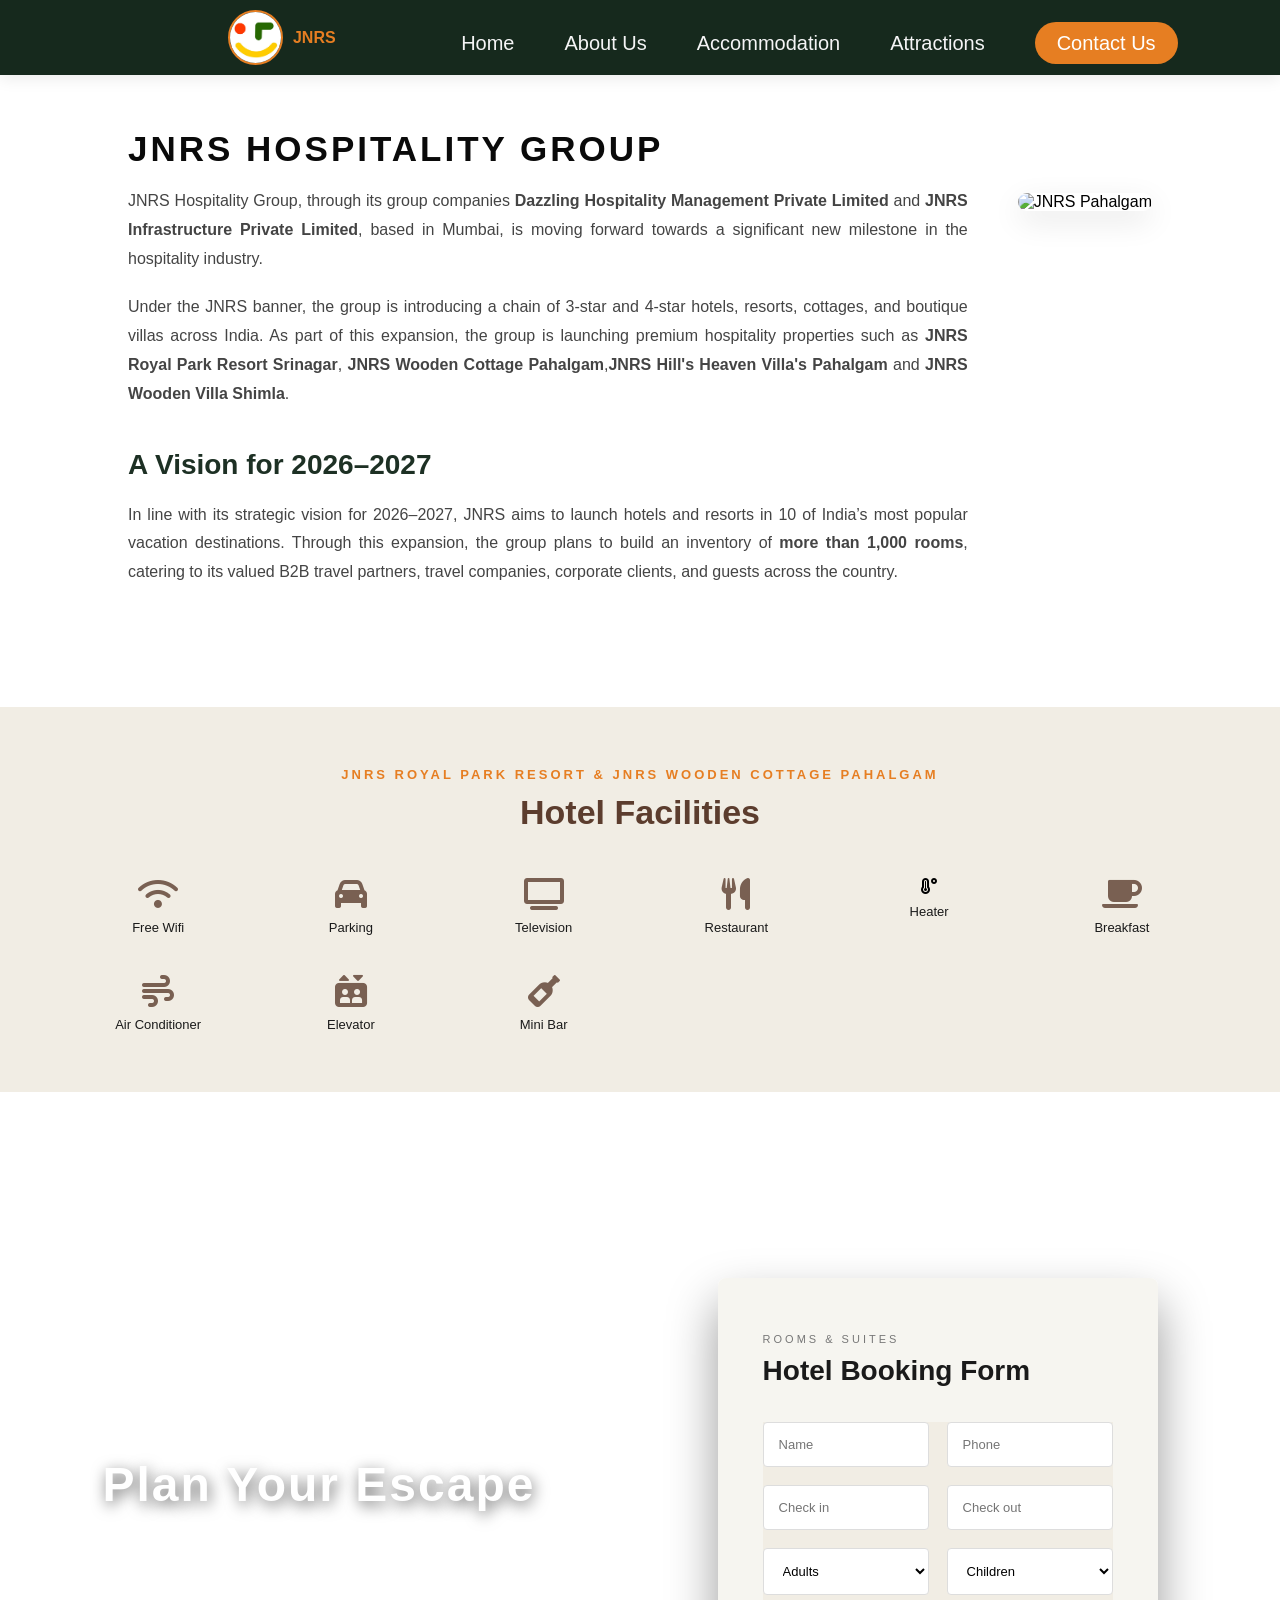
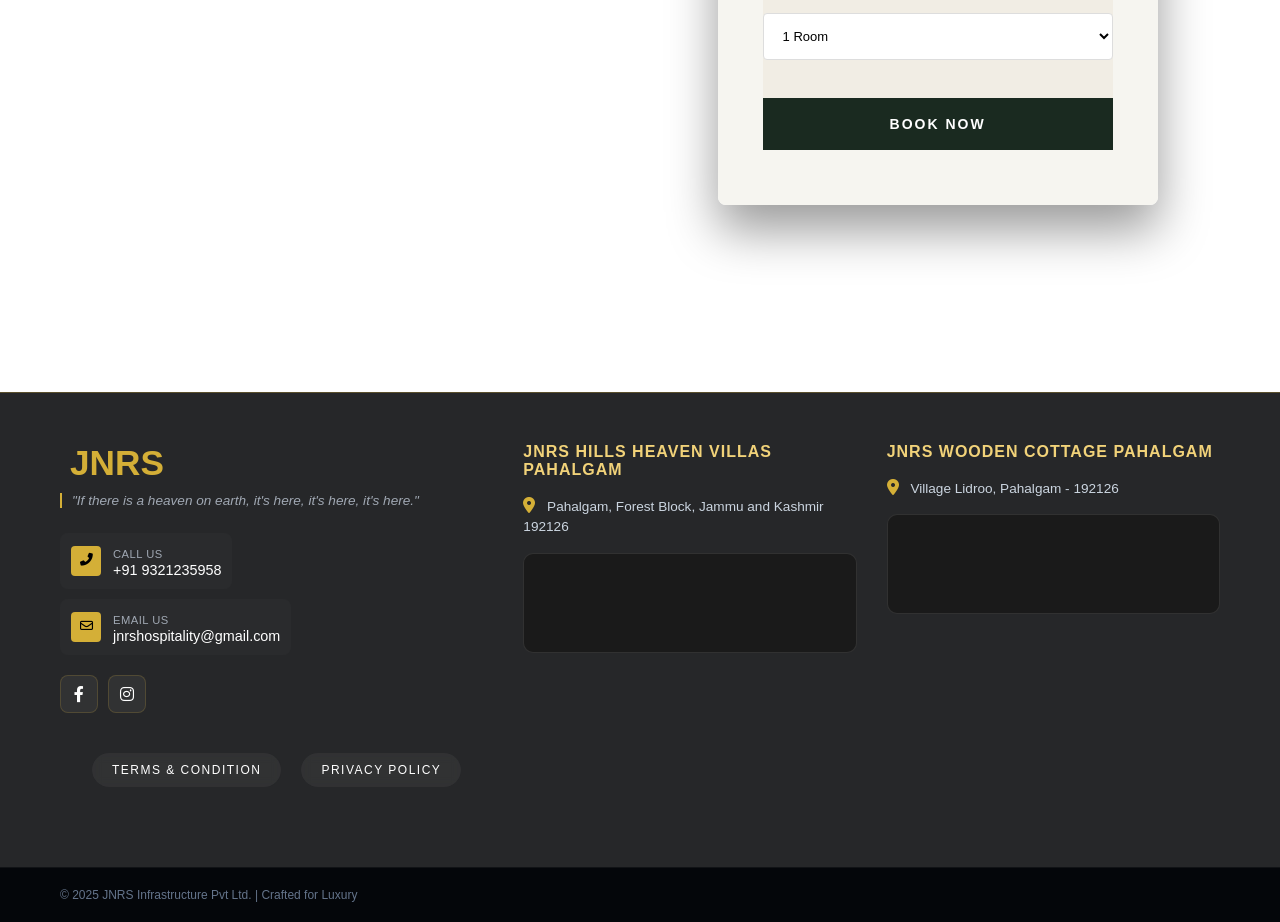
==== commit 77a4e0b4: "update webstie" ====
--- a/about.html
+++ b/about.html
@@ -123,7 +123,7 @@
   <header>
         <a href="index.html" class="logo">
           <div class="logo">
-                <img src="images/image.png" alt="JNRS Logo">
+                <img src="images/logo.png" alt="JNRS Logo">
                            <span>JNRS</span></a>
            </div>
            </a>
@@ -155,7 +155,7 @@
             </p>
 
             <p class="legacy-para">
-                Under the JNRS banner, the group is introducing a curated chain of 3-star and 4-star hotels, resorts, cottages, and boutique villas across India. As part of this expansion, the group is proudly launching premium properties such as <strong>JNRS Royal Park Resort Srinagar</strong>, <strong>JNRS Wooden Cottage Pahalgam</strong>, and <strong>JNRS Wooden Villa Shimla</strong>.
+                Under the JNRS banner, the group is introducing a chain of 3-star and 4-star hotels, resorts, cottages, and boutique villas across India. As part of this expansion, the group is launching premium hospitality  properties such as <strong>JNRS Royal Park Resort Srinagar</strong>, <strong>JNRS Wooden Cottage Pahalgam</strong>,<strong>JNRS Hill's Heaven Villa's Pahalgam</strong> and <strong>JNRS Wooden Villa Shimla</strong>.
             </p>
 
             <h3 class="sub-title-legacy">A Vision for 2026–2027</h3>
@@ -325,15 +325,15 @@
                     <a href="tel:9321235958" class="action-card">
                         <div class="icon-box-sm"><i class="fas fa-phone-alt"></i></div>
                         <div class="action-text">
-                            <span>Call Us</span>
-                            <p id="contact">+91 9321235958</p>
+                            <span id="contact">Call Us</span>
+                            <p>+91 9321235958</p>
                         </div>
                     </a>
                     <a href="mailto:reservations@jnrshotels.com" class="action-card">
                         <div class="icon-box-sm"><i class="far fa-envelope"></i></div>
                         <div class="action-text">
                             <span>Email Us</span>
-                            <p>reservations@jnrshotels.com</p>
+                            <p>jnrshospitality@gmail.com</p>
                         </div>
                     </a>
                 </div>
@@ -351,15 +351,15 @@
                 </div>
 
             <div class="footer-col">
-                <h4 class="col-title">JNRS Royal Park Resort Srinagar </h4>
+                <h4 class="col-title">JNRS HILLS HEAVEN VILLAS Pahalgam </h4>
                 <div class="loc-content">
                     <p class="loc-detail">
                         <i class="fas fa-map-marker-alt"></i> 
-                        Opp. Ahmads Hospital, Gulshan Nagar, Nowgam, Srinagar - 190015
+                        Pahalgam, Forest Block, Jammu and Kashmir 192126
                     </p>
                     <div class="mini-map">
                         <iframe src="https://www.google.com/maps/embed?pb=!1m18!1m12!1m3!1d3307.2345!2d74.812345!3d34.012345!2m3!1f0!2f0!3f0!3m2!1i1024!2i768!4f13.1!3m3!1m2!1s0x0%3A0x0!2zMzTCsDAwJzQ0LjQiTiA3NMKwNDgnNDQuNCJF!5e0!3m2!1sen!2sin!4v1625000000000!5m2!1sen!2sin" allowfullscreen="" loading="lazy"></iframe>
-                        <a href="https://maps.app.goo.gl/pztSNGgha9EeiLEQ6" target="_blank" class="map-btn">Get Direction <i class="fas fa-arrow-right"></i></a>
+                        <a href="https://www.bing.com/maps/directions?ty=18&vdpid=6981728360552464385&v=2&sV=1&qpvt=Pahalgam%2C+Forest+Block%2C+Jammu+and+Kashmir+192126&FORM=MIRE&style=r&rtp=%7Epos.33.89888381958008_75.32608032226562_Forest%2520Block%252C%2520Pahalgam%252C%2520Anantnag%2520District%252C%2520Jammu%2520%2526%2520Kashmir_Forest%2520Block%252C%2520Pahalgam%252C%2520Anantnag%2520District%252C%2520Jammu%2520%2526%2520Kashmir_&cp=33.898884%7E75.326080&lvl=16" target="_blank" class="map-btn">Get Direction <i class="fas fa-arrow-right"></i></a>
                     </div>
                 </div>
                 <br>
--- a/css/style.css
+++ b/css/style.css
@@ -40,15 +40,15 @@
 
 .video-box {
     position: relative;
-    width: 80%; /* Video ki width thodi kam ki screen par center dikhne ke liye */
-    max-width: 900px; /* Laptop par bahut bada na dikhe */
+    width: 83%; /* Video ki width thodi kam ki screen par center dikhne ke liye */
+     /* Laptop par bahut bada na dikhe */
     margin: 0 auto; /* Center alignment */
     border-radius: 15px;
     overflow: hidden;
     box-shadow: 0 10px 25px rgba(0,0,0,0.2);
     
     /* Yaha se aap height control kar sakte hain */
-    height: 450px; /* Aap is value ko 300px ya 400px karke check kar sakte hain */
+    height: 600px; /* Aap is value ko 300px ya 400px karke check kar sakte hain */
 }
 
 .video-box video {
@@ -226,7 +226,7 @@
 /* SLIDE */
 .slide{
     position: absolute;
-    top:1rem;
+    /* top:1rem; */
     left: 0;
     background-position: center;
     background-repeat: no-repeat;
@@ -699,7 +699,7 @@
 
 /* --- Section 2: Hotel Facilities (Combined & Professional) --- */
 .facilities-section {
-    padding: 60px 5%; 
+    padding: 60px 6%; 
     text-align: center;
     background-color:#F1EDE4;
     margin-top: 0;
@@ -729,7 +729,7 @@
 .facilities-grid {
     display: grid;
     grid-template-columns: repeat(6, 1fr);
-    gap: 40px 20px;
+    gap: 40px 30px;
     max-width: 1200px;
     margin: 0 auto;
 }
@@ -738,7 +738,7 @@
     display: flex;
     flex-direction: column;
     align-items: center;
-    gap: 15px;
+    gap: 10px !important;
 }
 
 .fac-icon {
@@ -869,9 +869,19 @@
     padding: 60px 80px;
     display: flex;
     flex-direction: column;
+    text-align:center;
+    align-items: center;
     justify-content: center;
 }
 
+.ks{
+    color:rgb(7, 99, 170);
+}
+.ks1{
+    font-weight:600;
+    color:black;
+    /* font-size:20px; */
+}
 /* Alternating Layout Logic */
 .attraction-row.reverse {
     flex-direction: row-reverse;
@@ -1357,7 +1367,7 @@
             
             /* Background Image Logic */
             background: linear-gradient(rgba(0,0,0,0.45), rgba(0,0,0,0.45)), 
-                        url('../images/form-image.png'); 
+                        url('../images/deluxe.png'); 
             background-size: cover;
             background-position: center;
             
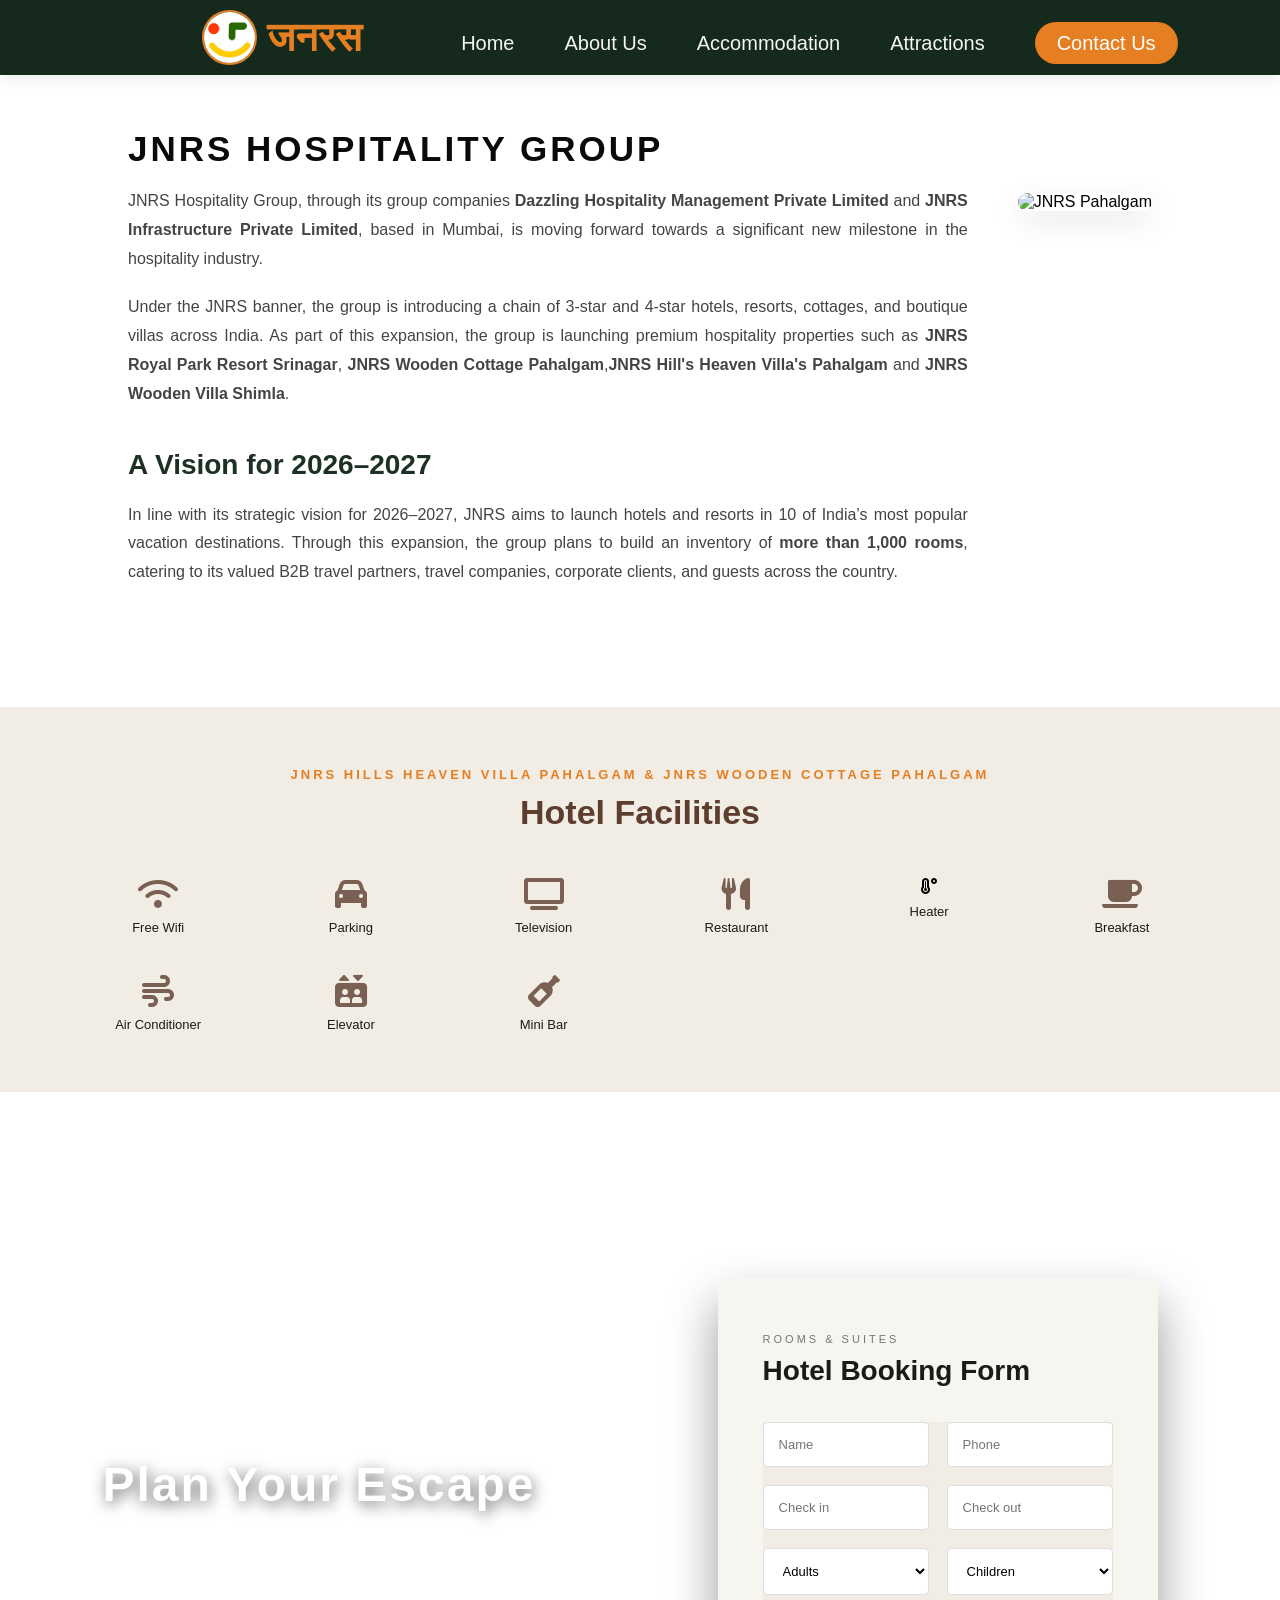
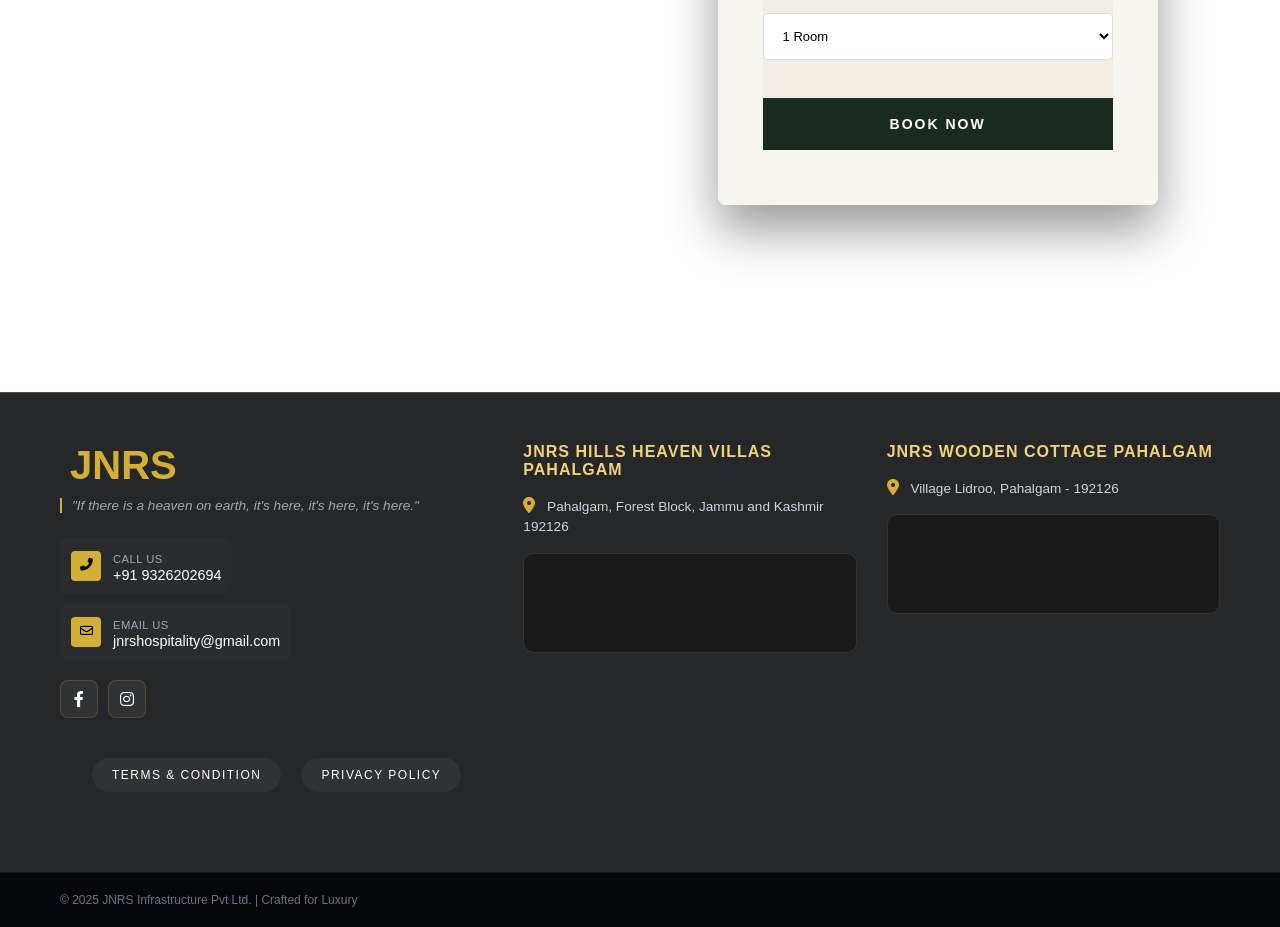
==== commit 89aa1072: "update website" ====
--- a/about.html
+++ b/about.html
@@ -124,7 +124,7 @@
         <a href="index.html" class="logo">
           <div class="logo">
                 <img src="images/logo.png" alt="JNRS Logo">
-                           <span>JNRS</span></a>
+                           <span>जनरस</span></a>
            </div>
            </a>
         
@@ -175,7 +175,7 @@
  
 <!-- section 6  FACILITIES-->
    <section class="facilities-section"> 
-        <span class="fac-badge">JNRS ROYAL PARK Resort & JNRS WOODEN COTTAGE PAHALGAM </span>
+        <span class="fac-badge">JNRS HILLS HEAVEN VILLA PAHALGAM & JNRS WOODEN COTTAGE PAHALGAM </span>
         <h2 class="fac-title">Hotel Facilities</h2>
 
         <div class="facilities-grid">
@@ -242,7 +242,7 @@
                         <span>Reservation</span>
                        
                         <div class="res-numbers">
-                           +91 93212 35958
+                           +919326202694
                         </div>
                     </a>
                     </div>
@@ -322,11 +322,11 @@
                 <p class="brand-quote">"If there is a heaven on earth, it's here, it's here, it's here."</p>
                 
                 <div class="contact-actions">
-                    <a href="tel:9321235958" class="action-card">
+                    <a href="tel: 9326202694" class="action-card">
                         <div class="icon-box-sm"><i class="fas fa-phone-alt"></i></div>
                         <div class="action-text">
                             <span id="contact">Call Us</span>
-                            <p>+91 9321235958</p>
+                            <p>+91  9326202694</p>
                         </div>
                     </a>
                     <a href="mailto:reservations@jnrshotels.com" class="action-card">
--- a/css/style.css
+++ b/css/style.css
@@ -107,6 +107,7 @@
     color: #e67e22; 
     margin-left: 10px; /* Logo aur text ke beech gap */
     font-weight: 700;
+    font-size:40px;
 }
 /* --- Logo Section End --- */
 
@@ -366,9 +367,7 @@
 }
 
 /* --- Left Side: Text --- */
-.content-side-1 {
-    flex: 1;
-}
+ 
 
 .sub-heading-1 {
     text-transform: uppercase;
@@ -399,8 +398,8 @@
 .reservation-box-1 {
     display: flex;
     align-items: center;
-    margin-right:12rem;
-     margin-bottom:-5rem;
+    /* margin-right:12rem; */
+     /* margin-bottom:-5rem; */
     gap: 15px;
 }
 
@@ -436,31 +435,23 @@
 
 
 /* --- Right Side: Images Section --- */
-.image-side-1 {
-    flex: 1;
-    display: flex;
-    gap: 20px;
-    align-items: flex-start; /* Isse upar wali image top se chipki rahegi */
-}
-
-.img-wrapper-tall, .img-wrapper-short {
-    width: 50%;
+ 
+
+.img-wrapper-tall {
+    width: 100%;
     overflow: hidden;
-    border-radius: 1px; /* Thoda zyada round professional lagta hai */
+    border-radius: 6px; /* Thoda zyada round professional lagta hai */
     box-shadow: 0 20px 40px rgba(0,0,0,0.1);
 }
 
 /* 1. LEFT IMAGE: Ise niche karne ke liye */
 .img-wrapper-tall {
-    margin-top: 80px; /* Isse left image niche ho jayegi */
-}
-
-/* 2. RIGHT IMAGE: Ise upar karne ke liye margin 0 karein */
-.img-wrapper-short {
-    margin-top: 0; 
-}
-
-.img-tall-1, .img-large-1 {
+    margin-top: 10px; /* Isse left image niche ho jayegi */
+}
+
+ 
+
+.img-tall-1{
     width: 100%;
     height: 380px; /* Size thoda aur compact kiya professional look ke liye */
     object-fit: cover;
@@ -499,17 +490,10 @@
         text-align: center; 
     }
 
-    .image-side-1 {
-        width: 100%;
-        display: flex; /* Images ko side-by-side rakhega */
-        gap: 15px;
-        margin-top: 40px;
-        justify-content: center;
-        align-items: flex-start; /* Isse alignment top se start hogi */
-    }
+     
     
-    .img-wrapper-tall, .img-wrapper-short {
-        width: 45%; /* Mobile par dono images side-by-side aayengi */
+    .img-wrapper-tall{
+        width: 100%; /* Mobile par dono images side-by-side aayengi */
     }
 
     /* LEFT IMAGE: Mobile par bhi niche rahegi */
@@ -522,8 +506,8 @@
         margin-top: 0;
     }
     
-    .img-tall-1, .img-large-1 {
-        height: 250px; /* Mobile par height thodi kam taaki screen par fit aaye */
+    .img-tall-1{
+        height: 100%; /* Mobile par height thodi kam taaki screen par fit aaye */
     }
     
     .reservation-box-1 { 
@@ -572,14 +556,13 @@
     .image-side-1 {
         width: 100%;
         display: flex; 
-        gap: 15px;
-        margin-top: 40px;
+        
         justify-content: center;
         align-items: flex-start; 
     }
     
-    .img-wrapper-tall, .img-wrapper-short {
-        width: 48%; 
+    .img-wrapper-tall{
+        width: 100%; 
     }
 
     .img-wrapper-tall {
@@ -590,7 +573,7 @@
         margin-top: 0;
     }
     
-    .img-tall-1, .img-large-1 {
+    .img-tall-1{
         height: 280px; 
     }
 }
@@ -874,14 +857,7 @@
     justify-content: center;
 }
 
-.ks{
-    color:rgb(7, 99, 170);
-}
-.ks1{
-    font-weight:600;
-    color:black;
-    /* font-size:20px; */
-}
+ 
 /* Alternating Layout Logic */
 .attraction-row.reverse {
     flex-direction: row-reverse;
